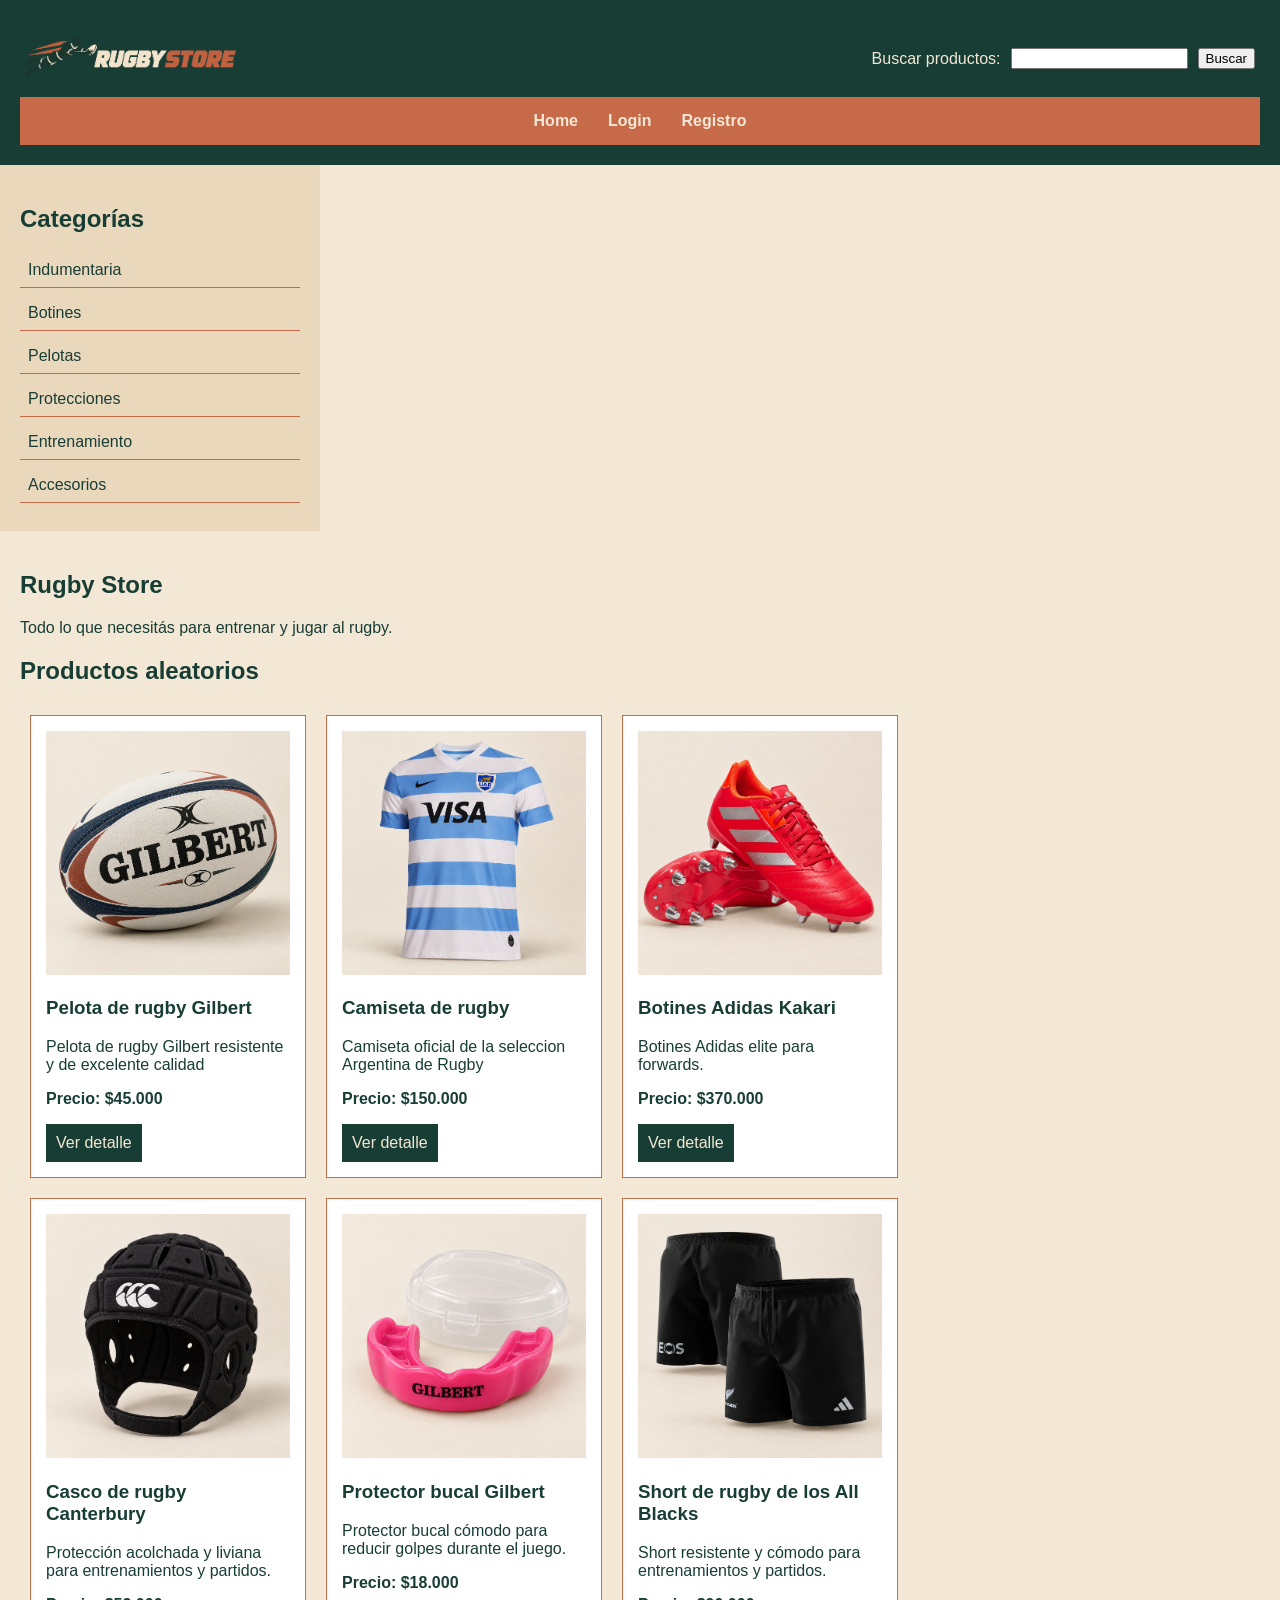
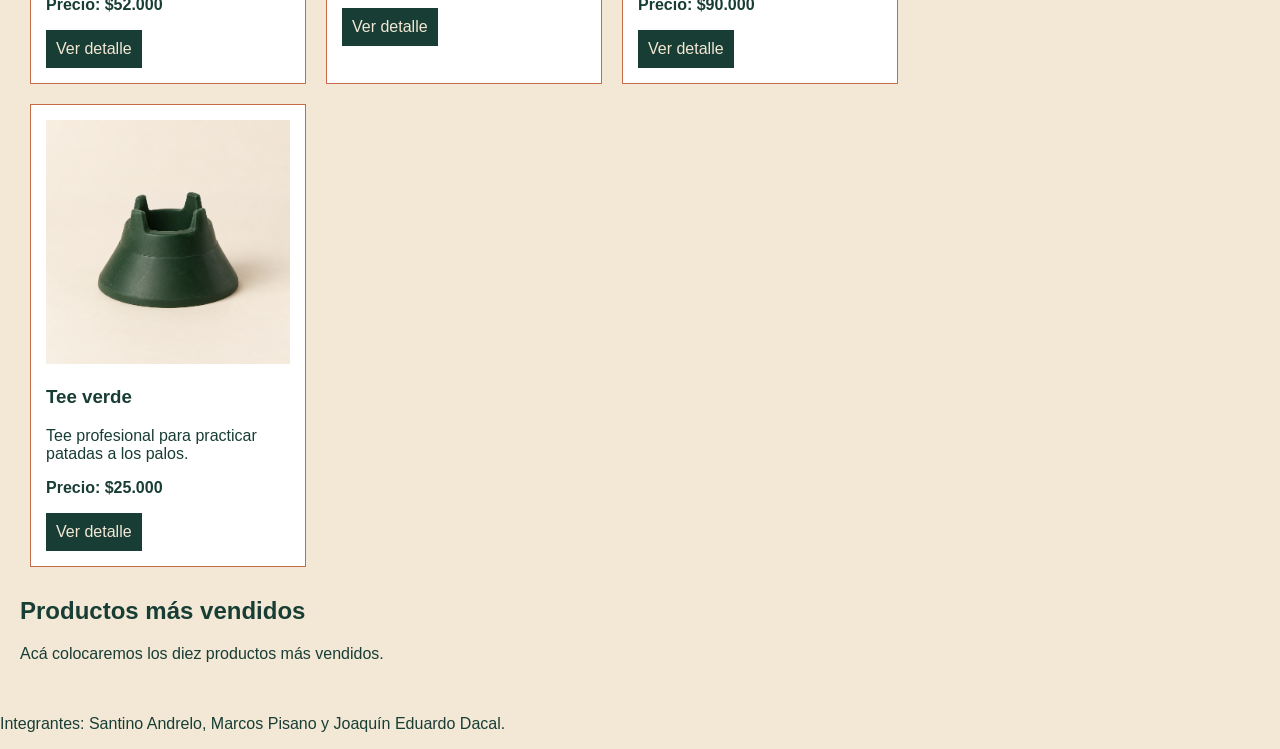
==== index.html @ 3a54126e "Termine el login y el register y lo ordene" ====
<!DOCTYPE html>
<html lang="en">
<head>
    <meta charset="UTF-8">
    <meta name="viewport" content="width=\, initial-scale=1.0">
    <title>Rugby Store | Inicio</title>
    <link rel="stylesheet" href="./css/styles.css">
</head>
<body>
    <header class="header">
        <div class="headertop">
            <a href="./index.html">
                <img class="logo" src="./img/logorugbystore.png" alt="Logo de Rugby Store">
            </a>

            <form class="buscador" action="./search-results.html" method="GET">
                <label for="busqueda">Buscar productos:</label>
                <input id="busqueda" type="text" name="busqueda" value="">
                <button type="submit">Buscar</button>
            </form>
        </div>

        <nav class="menuprincipal">
            <ul>
                <li><a href="./index.html">Home</a></li>
                <li><a href="./login.html">Login</a></li>
                <li><a href="./register.html">Registro</a></li>
            </ul>
        </nav>
    </header>

    <div class="distribucion-principal">
<nav class="menucategorias">
    <h2>Categorías</h2>

    <ul>
        <li><a href="./category.html">Indumentaria</a></li>
        <li><a href="./category.html">Botines</a></li>
        <li><a href="./category.html">Pelotas</a></li>
        <li><a href="./category.html">Protecciones</a></li>
        <li><a href="./category.html">Entrenamiento</a></li>
        <li><a href="./category.html">Accesorios</a></li>
    </ul>
</nav>
    </div>
      <section class="contenido-principal">

            <h1>Rugby Store</h1>

            <p>
                Todo lo que necesitás para entrenar y jugar al rugby.
            </p>

      <section class="seccion-productos">
           <h2>Productos aleatorios</h2>

    <div class="lista-productos">
        <article class="producto">
            <img src="./img/pelota-rugby.png" alt="Pelota de rugby">
            <h3>Pelota de rugby Gilbert</h3>
            <p>Pelota de rugby Gilbert resistente y de excelente calidad</p>
            <p><strong>Precio: $45.000</strong></p>
            <a href="./product.html">Ver detalle</a>
        </article>
          <article class="producto">
            <img src="./img/camiseta-rugbyy.png" alt="Camiseta de rugby">
            <h3>Camiseta de rugby</h3>
            <p>Camiseta oficial de la seleccion Argentina de Rugby </p>
            <p><strong>Precio: $150.000</strong></p>
            <a href="./product.html">Ver detalle</a>
        </article>
       
     <article class="producto">
    <img src="./img/botines-rugby.jpeg" alt="Botines de rugby">
    <h3>Botines Adidas Kakari</h3>
    <p>Botines Adidas elite para forwards.</p>
    <p><strong>Precio: $370.000</strong></p>
    <a href="./product.html">Ver detalle</a>
</article>
<article class="producto">
    <img src="./img/casco-rugby.jpeg" alt="Casco de rugby">
    <h3>Casco de rugby Canterbury</h3>
    <p>Protección acolchada y liviana para entrenamientos y partidos.</p>
    <p><strong>Precio: $52.000</strong></p>
    <a href="./product.html">Ver detalle</a>
</article>
<article class="producto">
    <img src="./img/protectorbucal.png" alt="Protector bucal de rugby">
    <h3>Protector bucal Gilbert</h3>
    <p>Protector bucal cómodo para reducir golpes durante el juego.</p>
    <p><strong>Precio: $18.000</strong></p>
    <a href="./product.html">Ver detalle</a>
</article>

<article class="producto">
    <img src="./img/short-rugby.png" alt="Short de rugby">
    <h3>Short de rugby de los All Blacks</h3>
    <p>Short resistente y cómodo para entrenamientos y partidos.</p>
    <p><strong>Precio: $90.000</strong></p>
    <a href="./product.html">Ver detalle</a>
</article>

<article class="producto">
    <img src="./img/tee-rugby.png" alt="Tee para rugby">
    <h3>Tee verde</h3>
    <p>Tee profesional para practicar patadas a los palos.</p>
    <p><strong>Precio: $25.000</strong></p>
    <a href="./product.html">Ver detalle</a>
</article>
</div>
</section>

<section class="seccion-productos">
    <h2>Productos más vendidos</h2>

    <p>
        Acá colocaremos los diez productos más vendidos.
    </p>
</section>

</section>
</div>

<footer class="footer">
    <p>
        Integrantes: Santino Andrelo, Marcos Pisano y Joaquín Eduardo Dacal.
    </p>
</footer>

</body>
</html>
---- css/styles.css ----
.logo {
    width: 220px;
    max-width: 100%;
}
* {
    box-sizing: border-box;
}

body {
    margin: 0;
    font-family: Arial;
    background-color: #f2e8d5;
    color: #183d35;
}

.header {
    background-color: #183d35;
    color: #f2e8d5;
    padding: 20px;
}

.logo {
    width: 220px;
    max-width: 100%;
}

.headertop {
    display: flex;
    flex-wrap: wrap;
    justify-content: space-between;

    align-items: center;
}
.buscador {
    display: flex;
    flex-wrap: wrap;
    align-items: center;
}

.buscador label,
.buscador input,
.buscador button {
    margin: 5px;
}
.menuprincipal {
    background-color: #c66a4a;
}

.menuprincipal ul {
    display: flex;
    flex-wrap: wrap;
    justify-content: center;
    list-style-type: none;
    margin: 0;
    padding: 10px;
}

.menuprincipal li {
    margin: 5px 15px;
}

.menuprincipal a {
    color: #f2e8d5;
    text-decoration: none;
    font-weight: bold;
}
.distribucion-principal {
    display: flex;
    align-items: flex-start;
}

.menucategorias {
    width: 25%;
    padding: 20px;
    background-color: #ead8bd;
}

.contenido-principal {
    width: 75%;
    padding: 20px;
}
.menucategorias ul {
    list-style-type: none;
    margin: 0;
    padding: 0;
}

.menucategorias li {
    margin: 8px 0;
}

.menucategorias a {
    display: block;
    padding: 8px;
    color: #183d35;
    text-decoration: none;
    border-bottom: 1px solid #c66a4a;
}

.lista-productos {
    display: flex;
    flex-wrap: wrap;
}

.producto {
    width: 30%;
    margin: 10px;
    padding: 15px;
    border: 1px solid #c66a4a;
    background-color: white;
}

.producto img {
    width: 100%;
}

.producto a {
    display: inline-block;
    padding: 10px;
    background-color: #183d35;
    color: #f2e8d5;
    text-decoration: none;
}

.formulario-pagina {
    display: flex;
    justify-content: center;
    align-items: center;
    height: 70vh;
}

.formulario-pagina form {
    display: flex;
    flex-direction: column;
}

.register-form {
    display: flex;
    flex-direction: column;
}
.campo {
    display: flex;
    align-items: center;
    margin-bottom: 15px;
}
.campo label {
    margin-left: 10px;
    margin-right: 10px;
    width: 90px;
}
.login-form button {
    margin-bottom: 15px;
}
.login-form a {
    text-align: center;
}
.register-form .campo label {
    width: 130px;
}
.terminos {
    margin-bottom: 15px;
}
.register-form button {
    margin-bottom: 15px;
}
.register-form a {
    text-align: center;
}
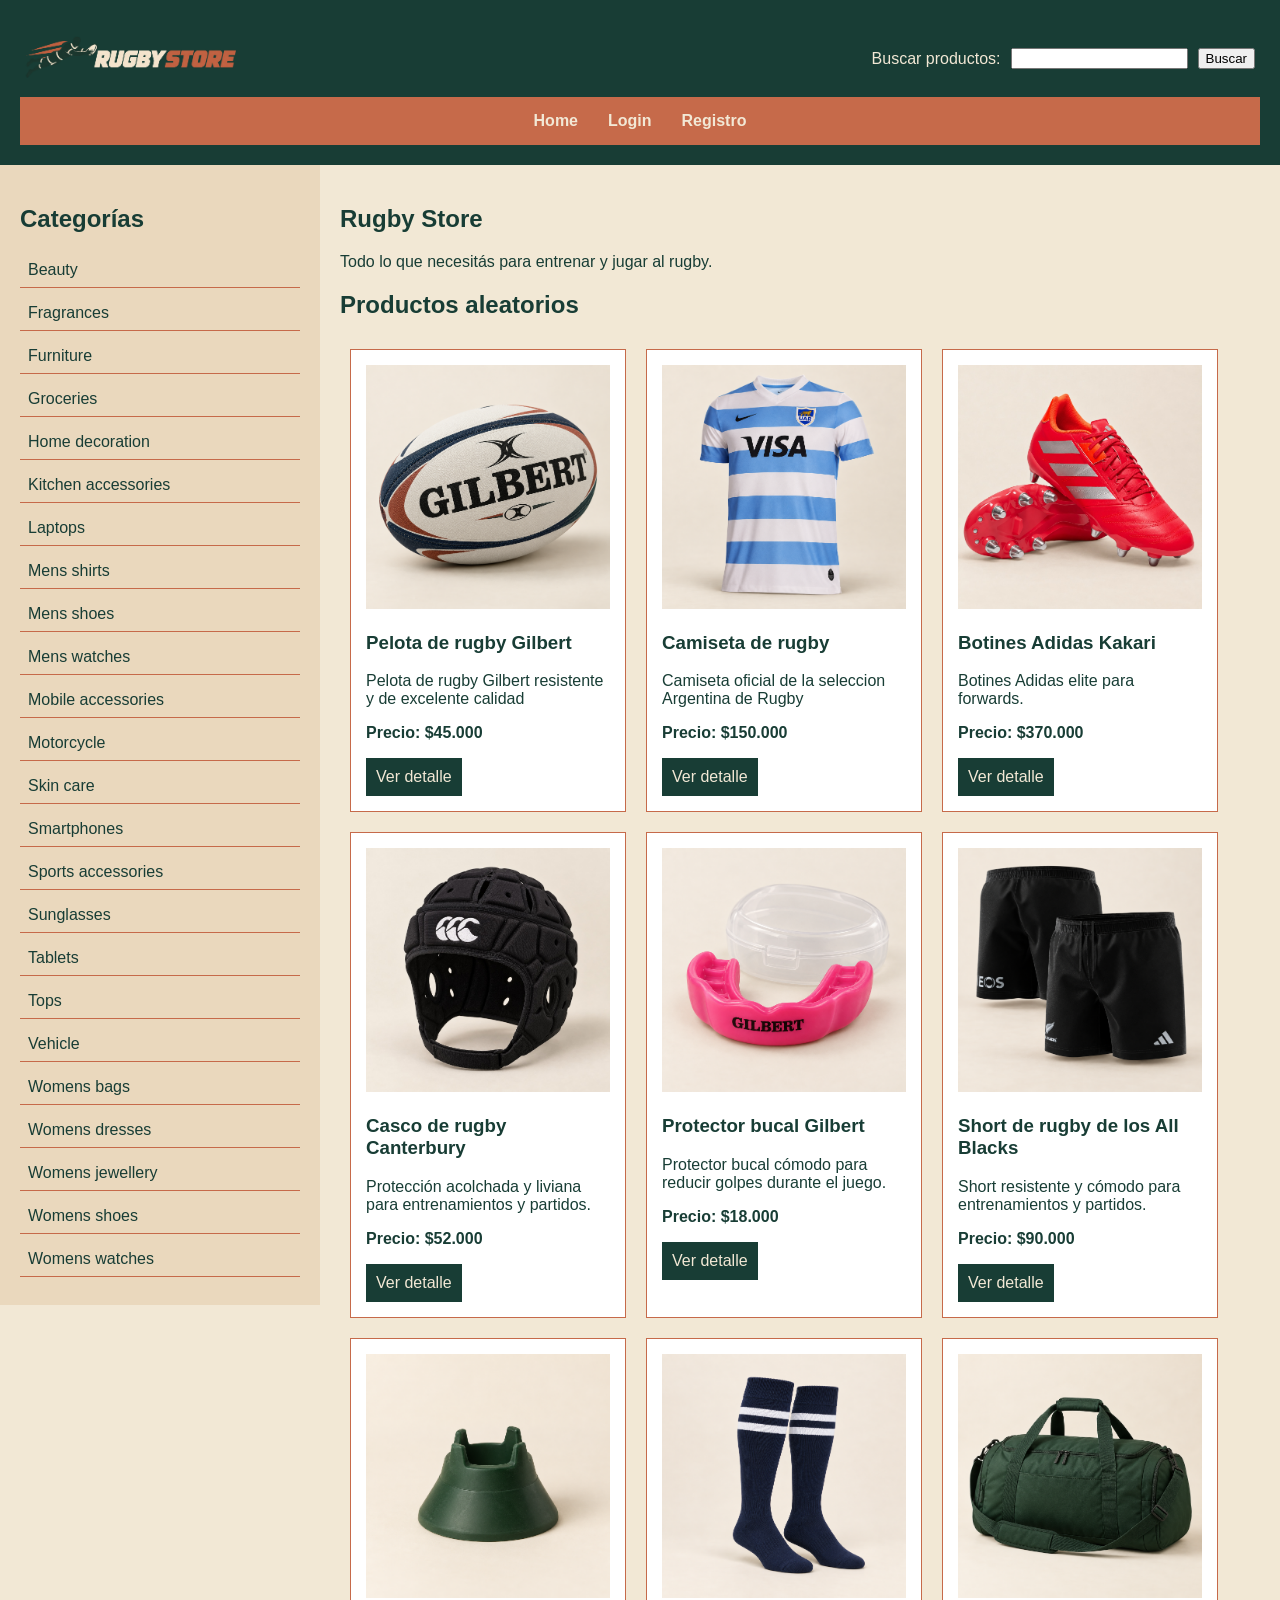
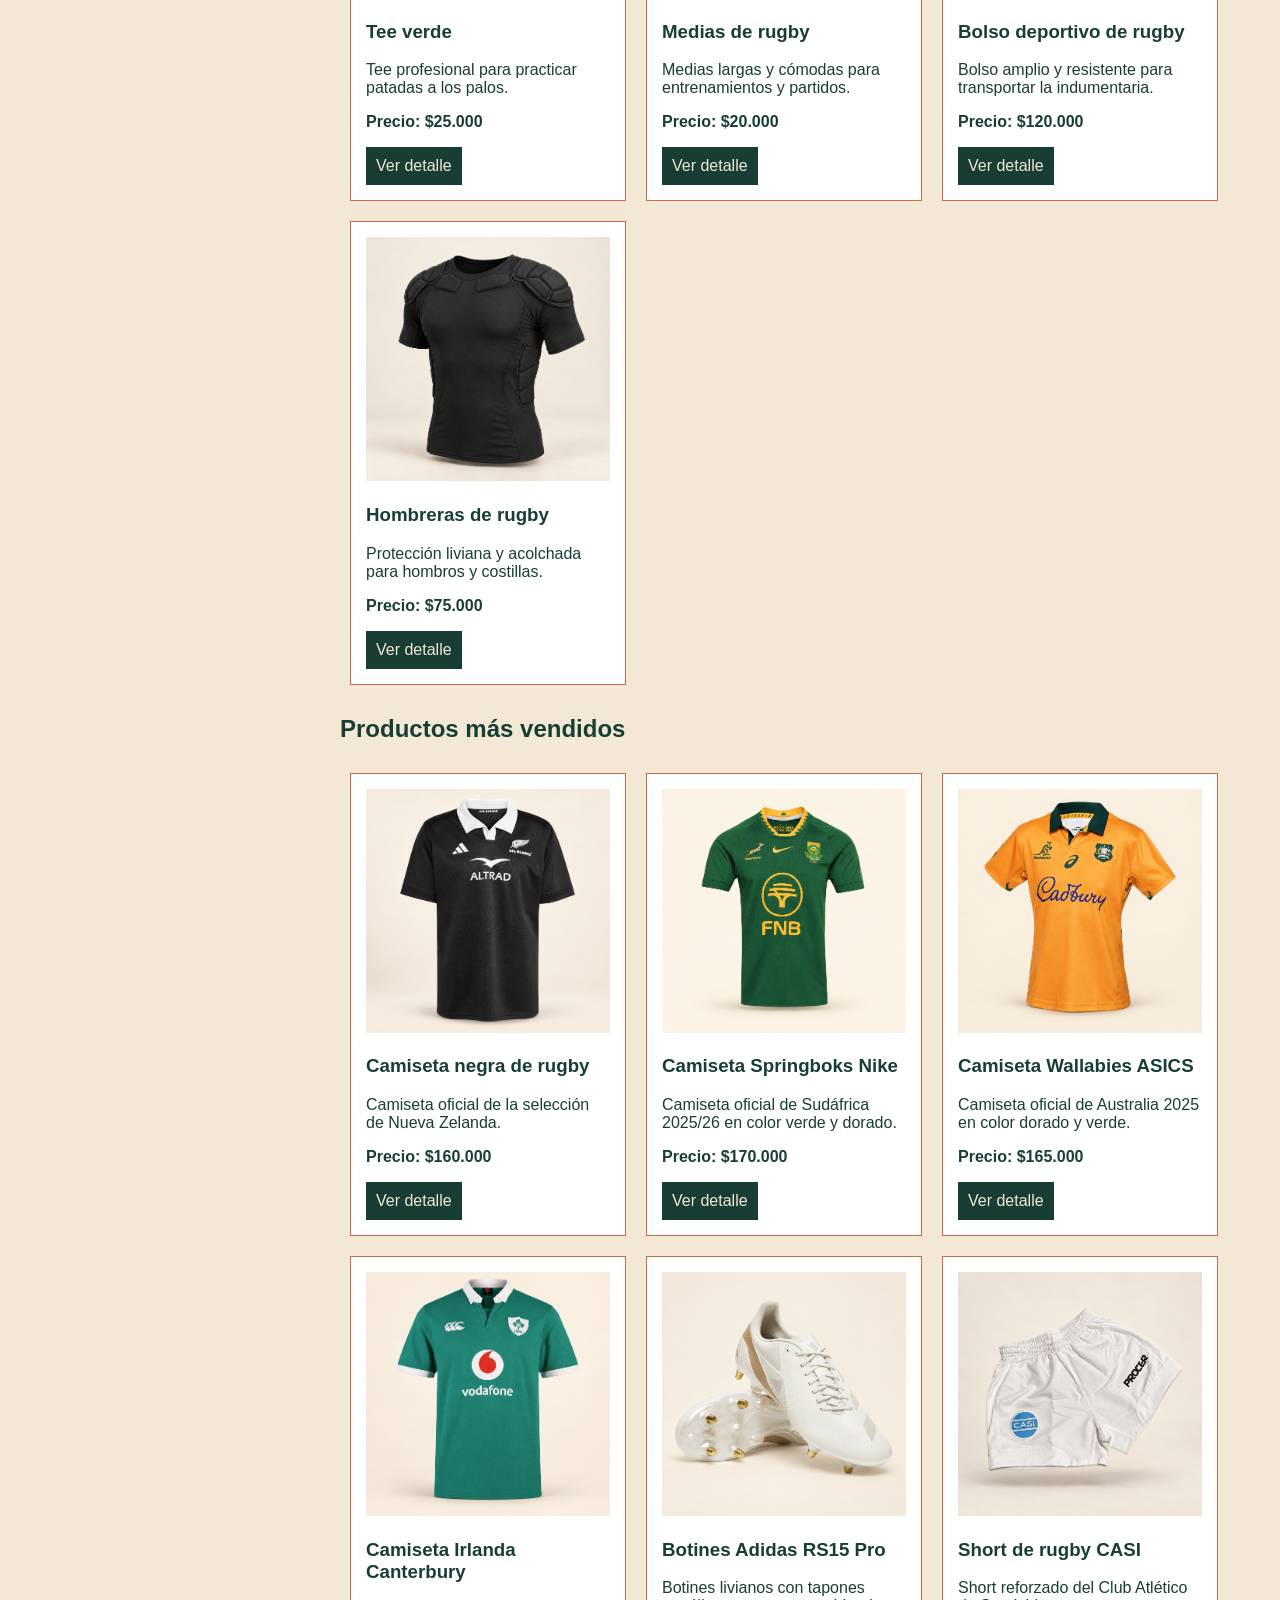
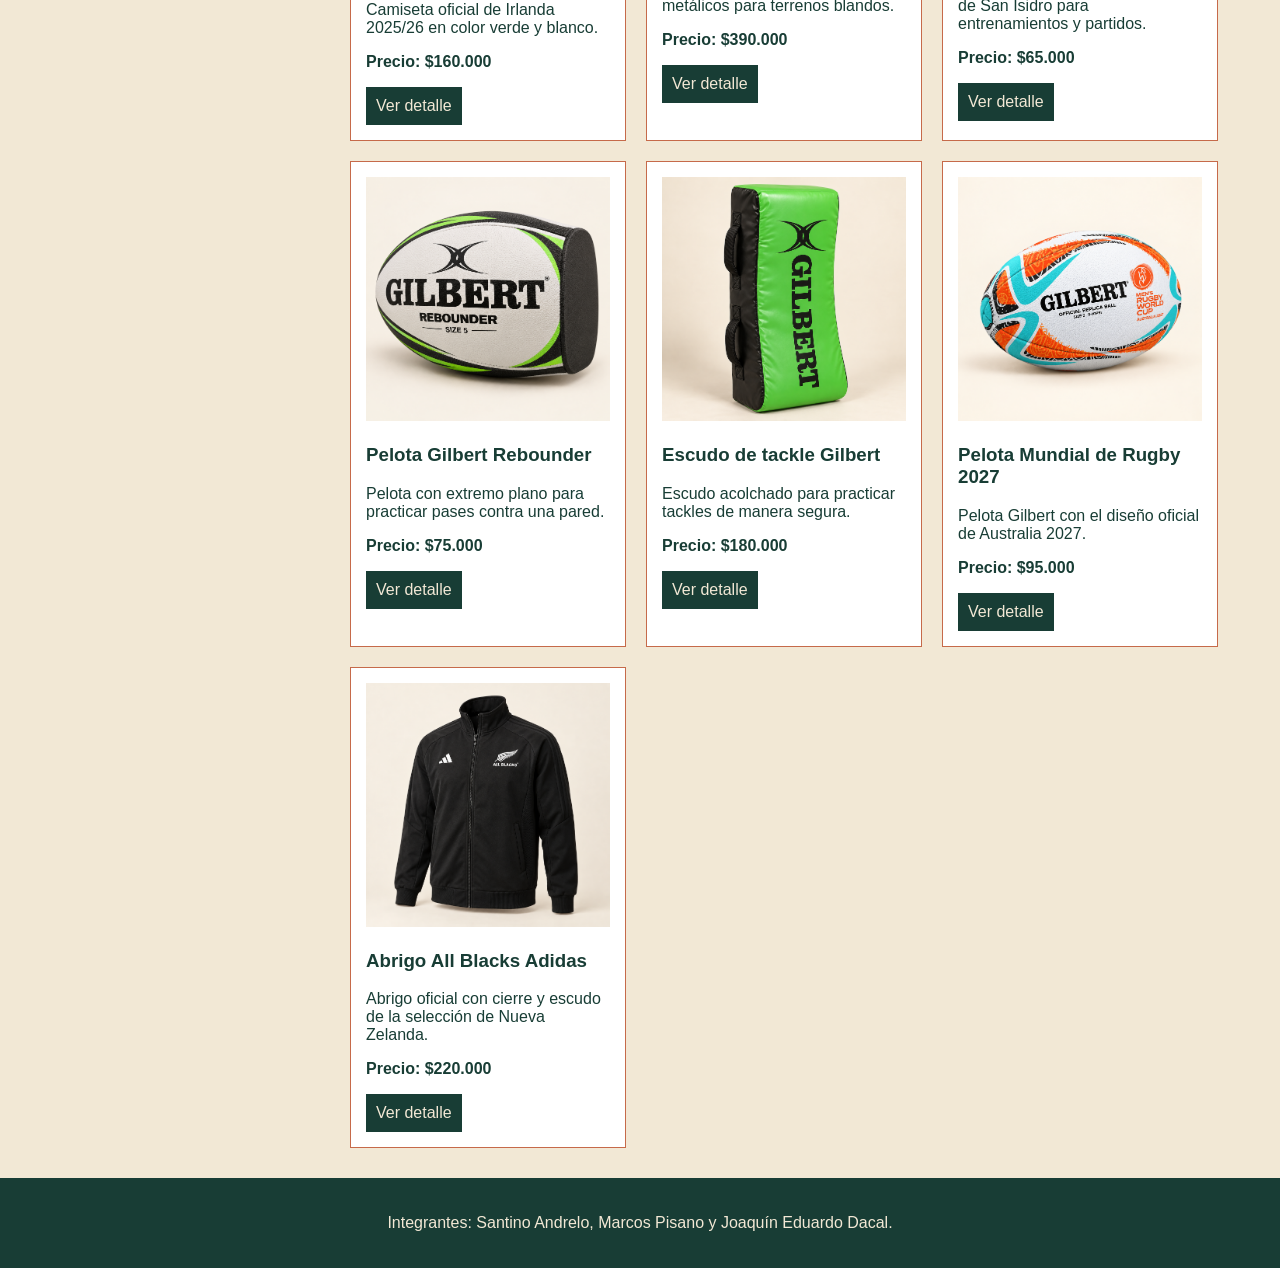
==== commit 54b67906: "termine el index" ====
--- a/index.html
+++ b/index.html
@@ -1,8 +1,8 @@
 <!DOCTYPE html>
-<html lang="en">
+<html>
 <head>
     <meta charset="UTF-8">
-    <meta name="viewport" content="width=\, initial-scale=1.0">
+    <meta name="viewport" content="width=device-width, initial-scale=1">
     <title>Rugby Store | Inicio</title>
     <link rel="stylesheet" href="./css/styles.css">
 </head>
@@ -34,15 +34,33 @@
     <h2>Categorías</h2>
 
     <ul>
-        <li><a href="./category.html">Indumentaria</a></li>
-        <li><a href="./category.html">Botines</a></li>
-        <li><a href="./category.html">Pelotas</a></li>
-        <li><a href="./category.html">Protecciones</a></li>
-        <li><a href="./category.html">Entrenamiento</a></li>
-        <li><a href="./category.html">Accesorios</a></li>
+        <li><a href="./category.html">Beauty</a></li>
+        <li><a href="./category.html">Fragrances</a></li>
+        <li><a href="./category.html">Furniture</a></li>
+        <li><a href="./category.html">Groceries</a></li>
+        <li><a href="./category.html">Home decoration</a></li>
+        <li><a href="./category.html">Kitchen accessories</a></li>
+        <li><a href="./category.html">Laptops</a></li>
+        <li><a href="./category.html">Mens shirts</a></li>
+        <li><a href="./category.html">Mens shoes</a></li>
+        <li><a href="./category.html">Mens watches</a></li>
+        <li><a href="./category.html">Mobile accessories</a></li>
+        <li><a href="./category.html">Motorcycle</a></li>
+        <li><a href="./category.html">Skin care</a></li>
+        <li><a href="./category.html">Smartphones</a></li>
+        <li><a href="./category.html">Sports accessories</a></li>
+        <li><a href="./category.html">Sunglasses</a></li>
+        <li><a href="./category.html">Tablets</a></li>
+        <li><a href="./category.html">Tops</a></li>
+        <li><a href="./category.html">Vehicle</a></li>
+        <li><a href="./category.html">Womens bags</a></li>
+        <li><a href="./category.html">Womens dresses</a></li>
+        <li><a href="./category.html">Womens jewellery</a></li>
+        <li><a href="./category.html">Womens shoes</a></li>
+        <li><a href="./category.html">Womens watches</a></li>
     </ul>
 </nav>
-    </div>
+
       <section class="contenido-principal">
 
             <h1>Rugby Store</h1>
@@ -107,15 +125,117 @@
     <p><strong>Precio: $25.000</strong></p>
     <a href="./product.html">Ver detalle</a>
 </article>
+
+<article class="producto">
+    <img src="./img/medias-rugby.png" alt="Medias de rugby">
+    <h3>Medias de rugby</h3>
+    <p>Medias largas y cómodas para entrenamientos y partidos.</p>
+    <p><strong>Precio: $20.000</strong></p>
+    <a href="./product.html">Ver detalle</a>
+</article>
+
+<article class="producto">
+    <img src="./img/bolso-rugby.png" alt="Bolso deportivo de rugby">
+    <h3>Bolso deportivo de rugby</h3>
+    <p>Bolso amplio y resistente para transportar la indumentaria.</p>
+    <p><strong>Precio: $120.000</strong></p>
+    <a href="./product.html">Ver detalle</a>
+</article>
+
+<article class="producto">
+    <img src="./img/hombreras-rugby.png" alt="Hombreras de rugby">
+    <h3>Hombreras de rugby</h3>
+    <p>Protección liviana y acolchada para hombros y costillas.</p>
+    <p><strong>Precio: $75.000</strong></p>
+    <a href="./product.html">Ver detalle</a>
+</article>
 </div>
 </section>
 
 <section class="seccion-productos">
     <h2>Productos más vendidos</h2>
 
-    <p>
-        Acá colocaremos los diez productos más vendidos.
-    </p>
+    <div class="lista-productos">
+        <article class="producto">
+            <img src="./img/camisetanz.png" alt="Camiseta negra de rugby">
+            <h3>Camiseta negra de rugby</h3>
+            <p>Camiseta oficial de la selección de Nueva Zelanda.</p>
+            <p><strong>Precio: $160.000</strong></p>
+            <a href="./product.html">Ver detalle</a>
+        </article>
+
+        <article class="producto">
+            <img src="./img/camisetasudafrica.png" alt="Camiseta de rugby de los Springboks">
+            <h3>Camiseta Springboks Nike</h3>
+            <p>Camiseta oficial de Sudáfrica 2025/26 en color verde y dorado.</p>
+            <p><strong>Precio: $170.000</strong></p>
+            <a href="./product.html">Ver detalle</a>
+        </article>
+
+        <article class="producto">
+            <img src="./img/camisetaau.png" alt="Camiseta de rugby de los Wallabies">
+            <h3>Camiseta Wallabies ASICS</h3>
+            <p>Camiseta oficial de Australia 2025 en color dorado y verde.</p>
+            <p><strong>Precio: $165.000</strong></p>
+            <a href="./product.html">Ver detalle</a>
+        </article>
+
+        <article class="producto">
+            <img src="./img/camisetairlanda.png" alt="Camiseta de rugby de Irlanda">
+            <h3>Camiseta Irlanda Canterbury</h3>
+            <p>Camiseta oficial de Irlanda 2025/26 en color verde y blanco.</p>
+            <p><strong>Precio: $160.000</strong></p>
+            <a href="./product.html">Ver detalle</a>
+        </article>
+
+        <article class="producto">
+            <img src="./img/botinesRS15.png" alt="Botines de rugby Adidas RS15 Pro">
+            <h3>Botines Adidas RS15 Pro</h3>
+            <p>Botines livianos con tapones metálicos para terrenos blandos.</p>
+            <p><strong>Precio: $390.000</strong></p>
+            <a href="./product.html">Ver detalle</a>
+        </article>
+
+        <article class="producto">
+            <img src="./img/shortcasi.png" alt="Short de rugby del CASI">
+            <h3>Short de rugby CASI</h3>
+            <p>Short reforzado del Club Atlético de San Isidro para entrenamientos y partidos.</p>
+            <p><strong>Precio: $65.000</strong></p>
+            <a href="./product.html">Ver detalle</a>
+        </article>
+
+        <article class="producto">
+            <img src="./img/pelotarebound.png" alt="Pelota de entrenamiento Gilbert Rebounder">
+            <h3>Pelota Gilbert Rebounder</h3>
+            <p>Pelota con extremo plano para practicar pases contra una pared.</p>
+            <p><strong>Precio: $75.000</strong></p>
+            <a href="./product.html">Ver detalle</a>
+        </article>
+
+        <article class="producto">
+            <img src="./img/escudo.png" alt="Escudo de tackle Gilbert">
+            <h3>Escudo de tackle Gilbert</h3>
+            <p>Escudo acolchado para practicar tackles de manera segura.</p>
+            <p><strong>Precio: $180.000</strong></p>
+            <a href="./product.html">Ver detalle</a>
+        </article>
+
+        <article class="producto">
+            <img src="./img/pelotamundial.png" alt="Pelota del Mundial de Rugby 2027">
+            <h3>Pelota Mundial de Rugby 2027</h3>
+            <p>Pelota Gilbert con el diseño oficial de Australia 2027.</p>
+            <p><strong>Precio: $95.000</strong></p>
+            <a href="./product.html">Ver detalle</a>
+        </article>
+
+        <article class="producto">
+            <img src="./img/camperaallblacks.png" alt="Abrigo Adidas de los All Blacks">
+            <h3>Abrigo All Blacks Adidas</h3>
+            <p>Abrigo oficial con cierre y escudo de la selección de Nueva Zelanda.</p>
+            <p><strong>Precio: $220.000</strong></p>
+            <a href="./product.html">Ver detalle</a>
+        </article>
+    </div>
 </section>
 
 </section>
@@ -128,4 +248,4 @@
 </footer>
 
 </body>
-</html>+</html>
--- a/css/styles.css
+++ b/css/styles.css
@@ -165,4 +165,64 @@
 }
 .register-form a {
     text-align: center;
-}+}
+
+.footer {
+    background-color: #183d35;
+    color: #f2e8d5;
+    text-align: center;
+    padding: 20px;
+}
+
+@media (max-width: 768px) {
+
+    .headertop {
+        flex-direction: column;
+    }
+
+    .buscador {
+        justify-content: center;
+    }
+
+    .distribucion-principal {
+        flex-direction: column;
+    }
+
+    .menucategorias {
+        width: 100%;
+    }
+
+    .menucategorias ul {
+        display: flex;
+        flex-wrap: wrap;
+    }
+
+    .menucategorias li {
+        width: 50%;
+        margin: 0;
+    }
+
+    .contenido-principal {
+        width: 100%;
+    }
+
+    .producto {
+        width: 45%;
+    }
+}
+
+@media (max-width: 420px) {
+
+    .menuprincipal ul {
+        flex-direction: column;
+        align-items: center;
+    }
+
+    .buscador {
+        flex-direction: column;
+    }
+
+    .producto {
+        width: 100%;
+    }
+}
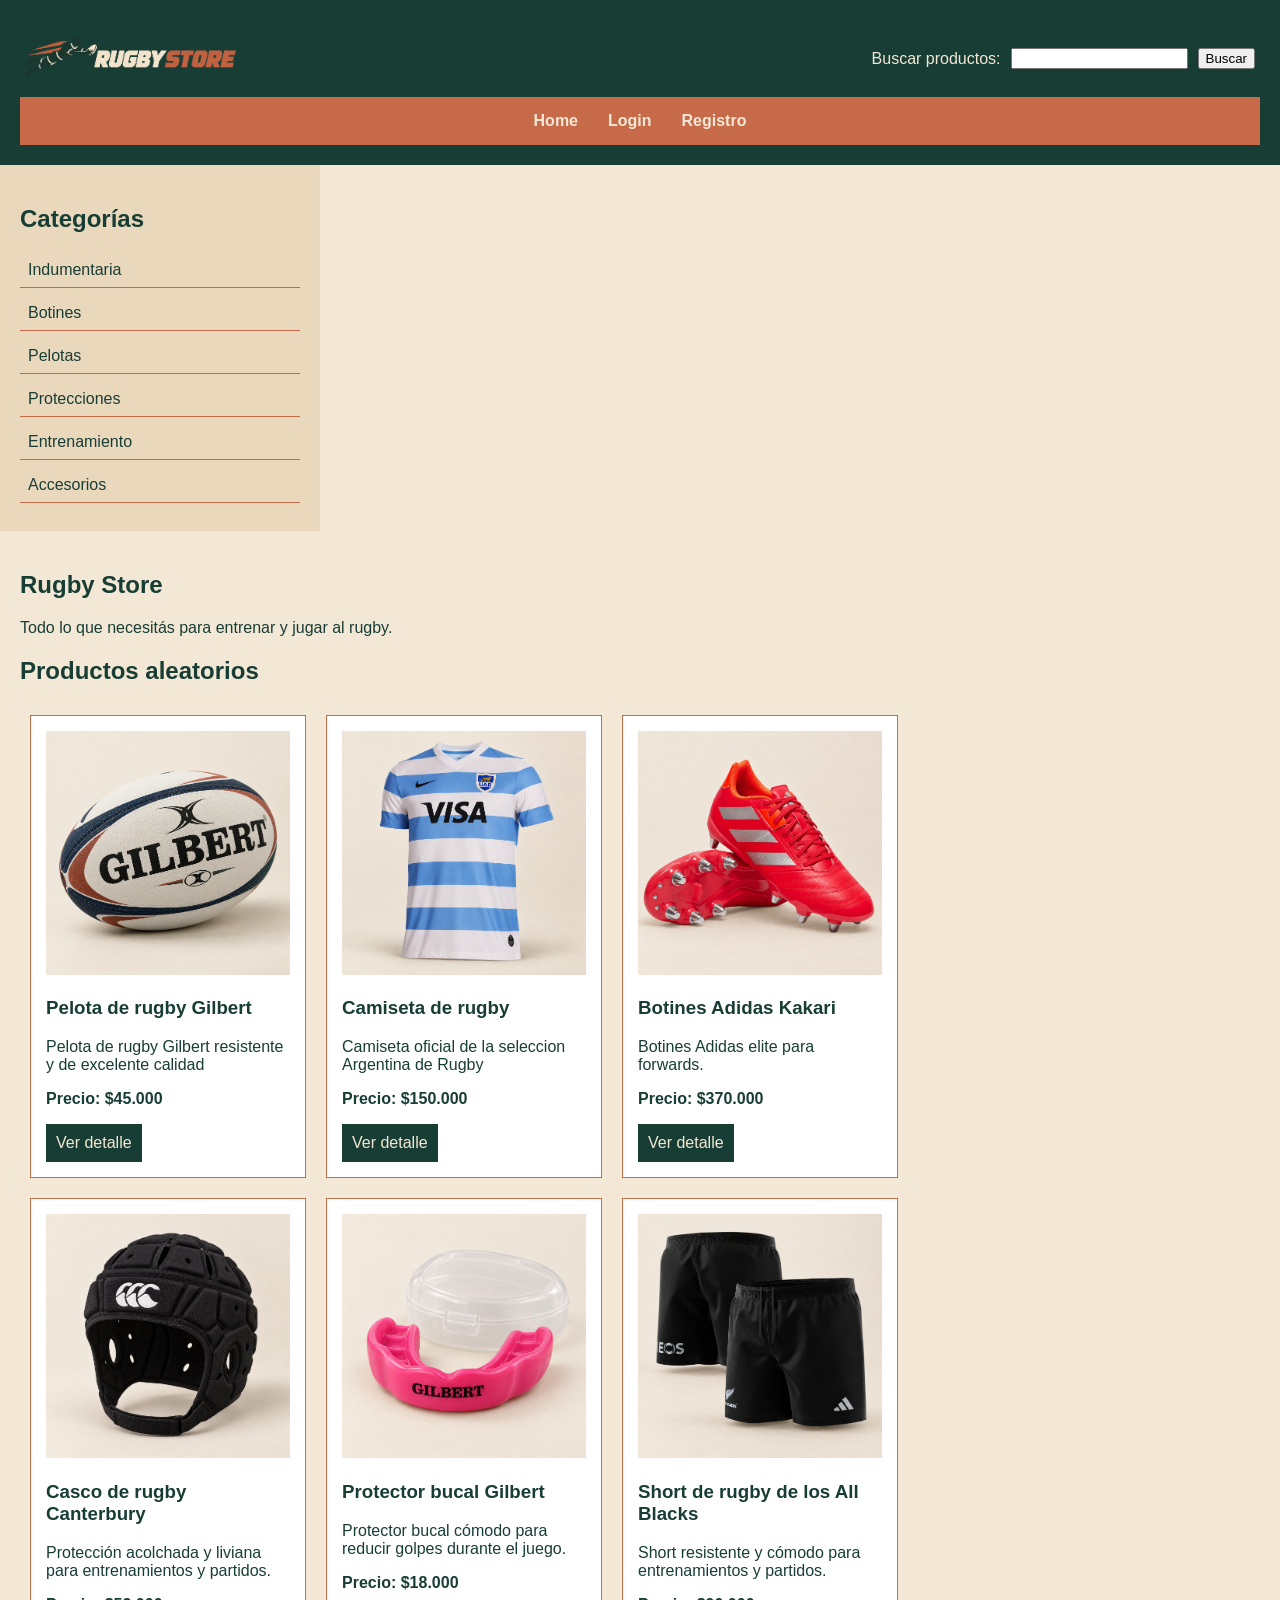
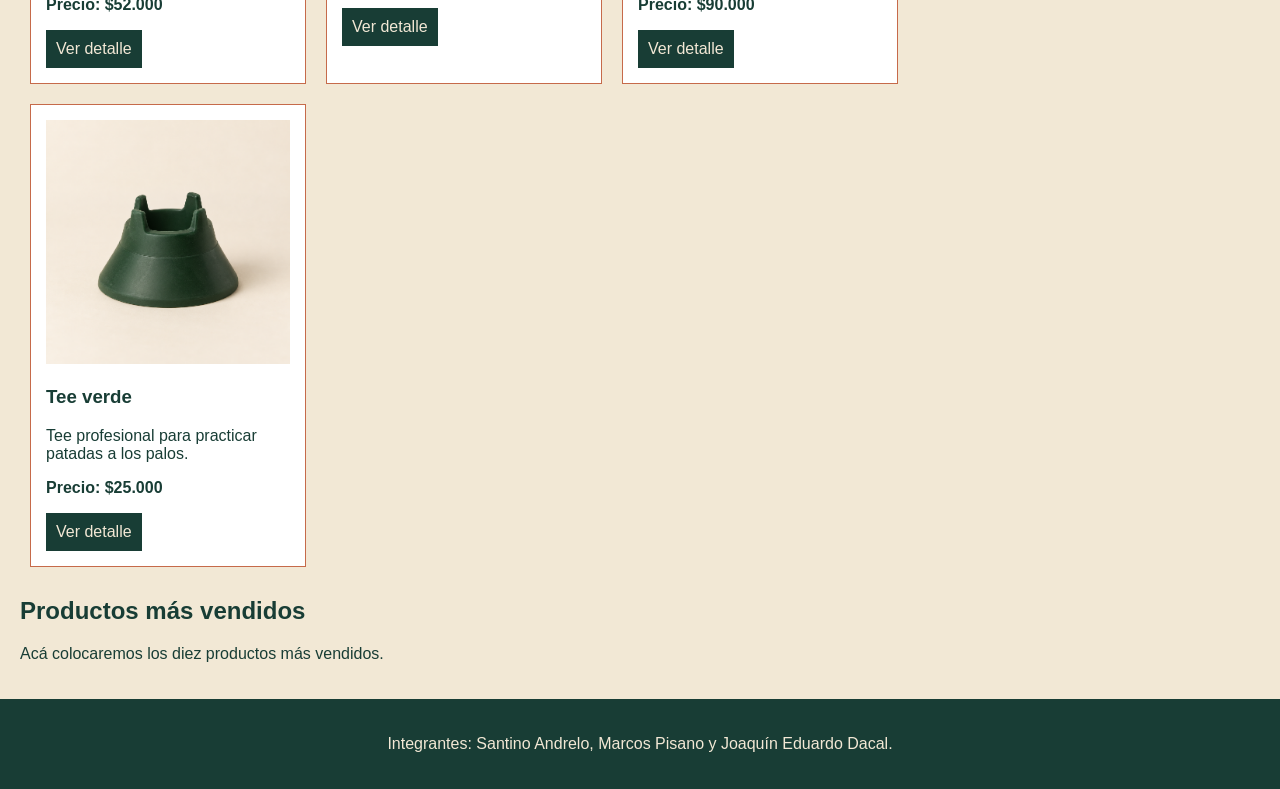
==== commit 64f2001d: "conflicto resuelto" ====
--- a/index.html
+++ b/index.html
@@ -1,8 +1,8 @@
 <!DOCTYPE html>
-<html>
+<html lang="es">
 <head>
     <meta charset="UTF-8">
-    <meta name="viewport" content="width=device-width, initial-scale=1">
+    <meta name="viewport" content="width=device-width, initial-scale=1.0">
     <title>Rugby Store | Inicio</title>
     <link rel="stylesheet" href="./css/styles.css">
 </head>
@@ -34,33 +34,15 @@
     <h2>Categorías</h2>
 
     <ul>
-        <li><a href="./category.html">Beauty</a></li>
-        <li><a href="./category.html">Fragrances</a></li>
-        <li><a href="./category.html">Furniture</a></li>
-        <li><a href="./category.html">Groceries</a></li>
-        <li><a href="./category.html">Home decoration</a></li>
-        <li><a href="./category.html">Kitchen accessories</a></li>
-        <li><a href="./category.html">Laptops</a></li>
-        <li><a href="./category.html">Mens shirts</a></li>
-        <li><a href="./category.html">Mens shoes</a></li>
-        <li><a href="./category.html">Mens watches</a></li>
-        <li><a href="./category.html">Mobile accessories</a></li>
-        <li><a href="./category.html">Motorcycle</a></li>
-        <li><a href="./category.html">Skin care</a></li>
-        <li><a href="./category.html">Smartphones</a></li>
-        <li><a href="./category.html">Sports accessories</a></li>
-        <li><a href="./category.html">Sunglasses</a></li>
-        <li><a href="./category.html">Tablets</a></li>
-        <li><a href="./category.html">Tops</a></li>
-        <li><a href="./category.html">Vehicle</a></li>
-        <li><a href="./category.html">Womens bags</a></li>
-        <li><a href="./category.html">Womens dresses</a></li>
-        <li><a href="./category.html">Womens jewellery</a></li>
-        <li><a href="./category.html">Womens shoes</a></li>
-        <li><a href="./category.html">Womens watches</a></li>
+        <li><a href="./category.html">Indumentaria</a></li>
+        <li><a href="./category.html">Botines</a></li>
+        <li><a href="./category.html">Pelotas</a></li>
+        <li><a href="./category.html">Protecciones</a></li>
+        <li><a href="./category.html">Entrenamiento</a></li>
+        <li><a href="./category.html">Accesorios</a></li>
     </ul>
 </nav>
-
+    </div>
       <section class="contenido-principal">
 
             <h1>Rugby Store</h1>
@@ -85,7 +67,7 @@
             <h3>Camiseta de rugby</h3>
             <p>Camiseta oficial de la seleccion Argentina de Rugby </p>
             <p><strong>Precio: $150.000</strong></p>
-            <a href="./product.html">Ver detalle</a>
+            <a href="./product.html#camiseta">Ver detalle</a>
         </article>
        
      <article class="producto">
@@ -93,21 +75,22 @@
     <h3>Botines Adidas Kakari</h3>
     <p>Botines Adidas elite para forwards.</p>
     <p><strong>Precio: $370.000</strong></p>
-    <a href="./product.html">Ver detalle</a>
+    <a href="./product.html#botines">Ver detalle</a>
 </article>
 <article class="producto">
     <img src="./img/casco-rugby.jpeg" alt="Casco de rugby">
     <h3>Casco de rugby Canterbury</h3>
     <p>Protección acolchada y liviana para entrenamientos y partidos.</p>
     <p><strong>Precio: $52.000</strong></p>
-    <a href="./product.html">Ver detalle</a>
+    <a href="./product.html#casco">Ver detalle</a>
 </article>
+
 <article class="producto">
     <img src="./img/protectorbucal.png" alt="Protector bucal de rugby">
     <h3>Protector bucal Gilbert</h3>
     <p>Protector bucal cómodo para reducir golpes durante el juego.</p>
     <p><strong>Precio: $18.000</strong></p>
-    <a href="./product.html">Ver detalle</a>
+    <a href="./product.html#protector">Ver detalle</a>
 </article>
 
 <article class="producto">
@@ -115,7 +98,7 @@
     <h3>Short de rugby de los All Blacks</h3>
     <p>Short resistente y cómodo para entrenamientos y partidos.</p>
     <p><strong>Precio: $90.000</strong></p>
-    <a href="./product.html">Ver detalle</a>
+    <a href="./product.html#short">Ver detalle</a>
 </article>
 
 <article class="producto">
@@ -123,31 +106,7 @@
     <h3>Tee verde</h3>
     <p>Tee profesional para practicar patadas a los palos.</p>
     <p><strong>Precio: $25.000</strong></p>
-    <a href="./product.html">Ver detalle</a>
-</article>
-
-<article class="producto">
-    <img src="./img/medias-rugby.png" alt="Medias de rugby">
-    <h3>Medias de rugby</h3>
-    <p>Medias largas y cómodas para entrenamientos y partidos.</p>
-    <p><strong>Precio: $20.000</strong></p>
-    <a href="./product.html">Ver detalle</a>
-</article>
-
-<article class="producto">
-    <img src="./img/bolso-rugby.png" alt="Bolso deportivo de rugby">
-    <h3>Bolso deportivo de rugby</h3>
-    <p>Bolso amplio y resistente para transportar la indumentaria.</p>
-    <p><strong>Precio: $120.000</strong></p>
-    <a href="./product.html">Ver detalle</a>
-</article>
-
-<article class="producto">
-    <img src="./img/hombreras-rugby.png" alt="Hombreras de rugby">
-    <h3>Hombreras de rugby</h3>
-    <p>Protección liviana y acolchada para hombros y costillas.</p>
-    <p><strong>Precio: $75.000</strong></p>
-    <a href="./product.html">Ver detalle</a>
+    <a href="./product.html#tee">Ver detalle</a>
 </article>
 </div>
 </section>
@@ -155,87 +114,9 @@
 <section class="seccion-productos">
     <h2>Productos más vendidos</h2>
 
-    <div class="lista-productos">
-        <article class="producto">
-            <img src="./img/camisetanz.png" alt="Camiseta negra de rugby">
-            <h3>Camiseta negra de rugby</h3>
-            <p>Camiseta oficial de la selección de Nueva Zelanda.</p>
-            <p><strong>Precio: $160.000</strong></p>
-            <a href="./product.html">Ver detalle</a>
-        </article>
-
-        <article class="producto">
-            <img src="./img/camisetasudafrica.png" alt="Camiseta de rugby de los Springboks">
-            <h3>Camiseta Springboks Nike</h3>
-            <p>Camiseta oficial de Sudáfrica 2025/26 en color verde y dorado.</p>
-            <p><strong>Precio: $170.000</strong></p>
-            <a href="./product.html">Ver detalle</a>
-        </article>
-
-        <article class="producto">
-            <img src="./img/camisetaau.png" alt="Camiseta de rugby de los Wallabies">
-            <h3>Camiseta Wallabies ASICS</h3>
-            <p>Camiseta oficial de Australia 2025 en color dorado y verde.</p>
-            <p><strong>Precio: $165.000</strong></p>
-            <a href="./product.html">Ver detalle</a>
-        </article>
-
-        <article class="producto">
-            <img src="./img/camisetairlanda.png" alt="Camiseta de rugby de Irlanda">
-            <h3>Camiseta Irlanda Canterbury</h3>
-            <p>Camiseta oficial de Irlanda 2025/26 en color verde y blanco.</p>
-            <p><strong>Precio: $160.000</strong></p>
-            <a href="./product.html">Ver detalle</a>
-        </article>
-
-        <article class="producto">
-            <img src="./img/botinesRS15.png" alt="Botines de rugby Adidas RS15 Pro">
-            <h3>Botines Adidas RS15 Pro</h3>
-            <p>Botines livianos con tapones metálicos para terrenos blandos.</p>
-            <p><strong>Precio: $390.000</strong></p>
-            <a href="./product.html">Ver detalle</a>
-        </article>
-
-        <article class="producto">
-            <img src="./img/shortcasi.png" alt="Short de rugby del CASI">
-            <h3>Short de rugby CASI</h3>
-            <p>Short reforzado del Club Atlético de San Isidro para entrenamientos y partidos.</p>
-            <p><strong>Precio: $65.000</strong></p>
-            <a href="./product.html">Ver detalle</a>
-        </article>
-
-        <article class="producto">
-            <img src="./img/pelotarebound.png" alt="Pelota de entrenamiento Gilbert Rebounder">
-            <h3>Pelota Gilbert Rebounder</h3>
-            <p>Pelota con extremo plano para practicar pases contra una pared.</p>
-            <p><strong>Precio: $75.000</strong></p>
-            <a href="./product.html">Ver detalle</a>
-        </article>
-
-        <article class="producto">
-            <img src="./img/escudo.png" alt="Escudo de tackle Gilbert">
-            <h3>Escudo de tackle Gilbert</h3>
-            <p>Escudo acolchado para practicar tackles de manera segura.</p>
-            <p><strong>Precio: $180.000</strong></p>
-            <a href="./product.html">Ver detalle</a>
-        </article>
-
-        <article class="producto">
-            <img src="./img/pelotamundial.png" alt="Pelota del Mundial de Rugby 2027">
-            <h3>Pelota Mundial de Rugby 2027</h3>
-            <p>Pelota Gilbert con el diseño oficial de Australia 2027.</p>
-            <p><strong>Precio: $95.000</strong></p>
-            <a href="./product.html">Ver detalle</a>
-        </article>
-
-        <article class="producto">
-            <img src="./img/camperaallblacks.png" alt="Abrigo Adidas de los All Blacks">
-            <h3>Abrigo All Blacks Adidas</h3>
-            <p>Abrigo oficial con cierre y escudo de la selección de Nueva Zelanda.</p>
-            <p><strong>Precio: $220.000</strong></p>
-            <a href="./product.html">Ver detalle</a>
-        </article>
-    </div>
+    <p>
+        Acá colocaremos los diez productos más vendidos.
+    </p>
 </section>
 
 </section>
--- a/css/styles.css
+++ b/css/styles.css
@@ -122,6 +122,79 @@
     text-decoration: none;
 }
 
+.detalle-producto {
+    display: flex;
+    gap: 40px;
+    max-width: 950px;
+    padding: 25px;
+    background-color: white;
+    border: 1px solid #c66a4a;
+}
+
+.imagen-producto,
+.informacion-producto {
+    flex: 1;
+}
+
+.imagen-producto img {
+    width: 100%;
+    max-height: 480px;
+    object-fit: contain;
+}
+
+.categoria-producto {
+    color: #c66a4a;
+    font-weight: bold;
+}
+
+.precio-producto {
+    font-size: 1.5rem;
+    font-weight: bold;
+}
+
+.compra-form {
+    display: flex;
+    flex-direction: column;
+    gap: 8px;
+    max-width: 220px;
+}
+
+.compra-form input,
+.compra-form button {
+    padding: 10px;
+}
+
+.compra-form button {
+    background-color: #183d35;
+    color: #f2e8d5;
+    border: 0;
+    cursor: pointer;
+}
+
+.footer {
+    padding: 20px;
+    text-align: center;
+    background-color: #183d35;
+    color: #f2e8d5;
+}
+
+@media (max-width: 700px) {
+    .distribucion-principal,
+    .detalle-producto {
+        flex-direction: column;
+    }
+
+    .menucategorias,
+    .contenido-principal {
+        width: 100%;
+    }
+
+    .producto {
+        width: 100%;
+        margin: 10px 0;
+    }
+}
+
 .formulario-pagina {
     display: flex;
     justify-content: center;
@@ -138,91 +211,3 @@
     display: flex;
     flex-direction: column;
 }
-.campo {
-    display: flex;
-    align-items: center;
-    margin-bottom: 15px;
-}
-.campo label {
-    margin-left: 10px;
-    margin-right: 10px;
-    width: 90px;
-}
-.login-form button {
-    margin-bottom: 15px;
-}
-.login-form a {
-    text-align: center;
-}
-.register-form .campo label {
-    width: 130px;
-}
-.terminos {
-    margin-bottom: 15px;
-}
-.register-form button {
-    margin-bottom: 15px;
-}
-.register-form a {
-    text-align: center;
-}
-
-.footer {
-    background-color: #183d35;
-    color: #f2e8d5;
-    text-align: center;
-    padding: 20px;
-}
-
-@media (max-width: 768px) {
-
-    .headertop {
-        flex-direction: column;
-    }
-
-    .buscador {
-        justify-content: center;
-    }
-
-    .distribucion-principal {
-        flex-direction: column;
-    }
-
-    .menucategorias {
-        width: 100%;
-    }
-
-    .menucategorias ul {
-        display: flex;
-        flex-wrap: wrap;
-    }
-
-    .menucategorias li {
-        width: 50%;
-        margin: 0;
-    }
-
-    .contenido-principal {
-        width: 100%;
-    }
-
-    .producto {
-        width: 45%;
-    }
-}
-
-@media (max-width: 420px) {
-
-    .menuprincipal ul {
-        flex-direction: column;
-        align-items: center;
-    }
-
-    .buscador {
-        flex-direction: column;
-    }
-
-    .producto {
-        width: 100%;
-    }
-}
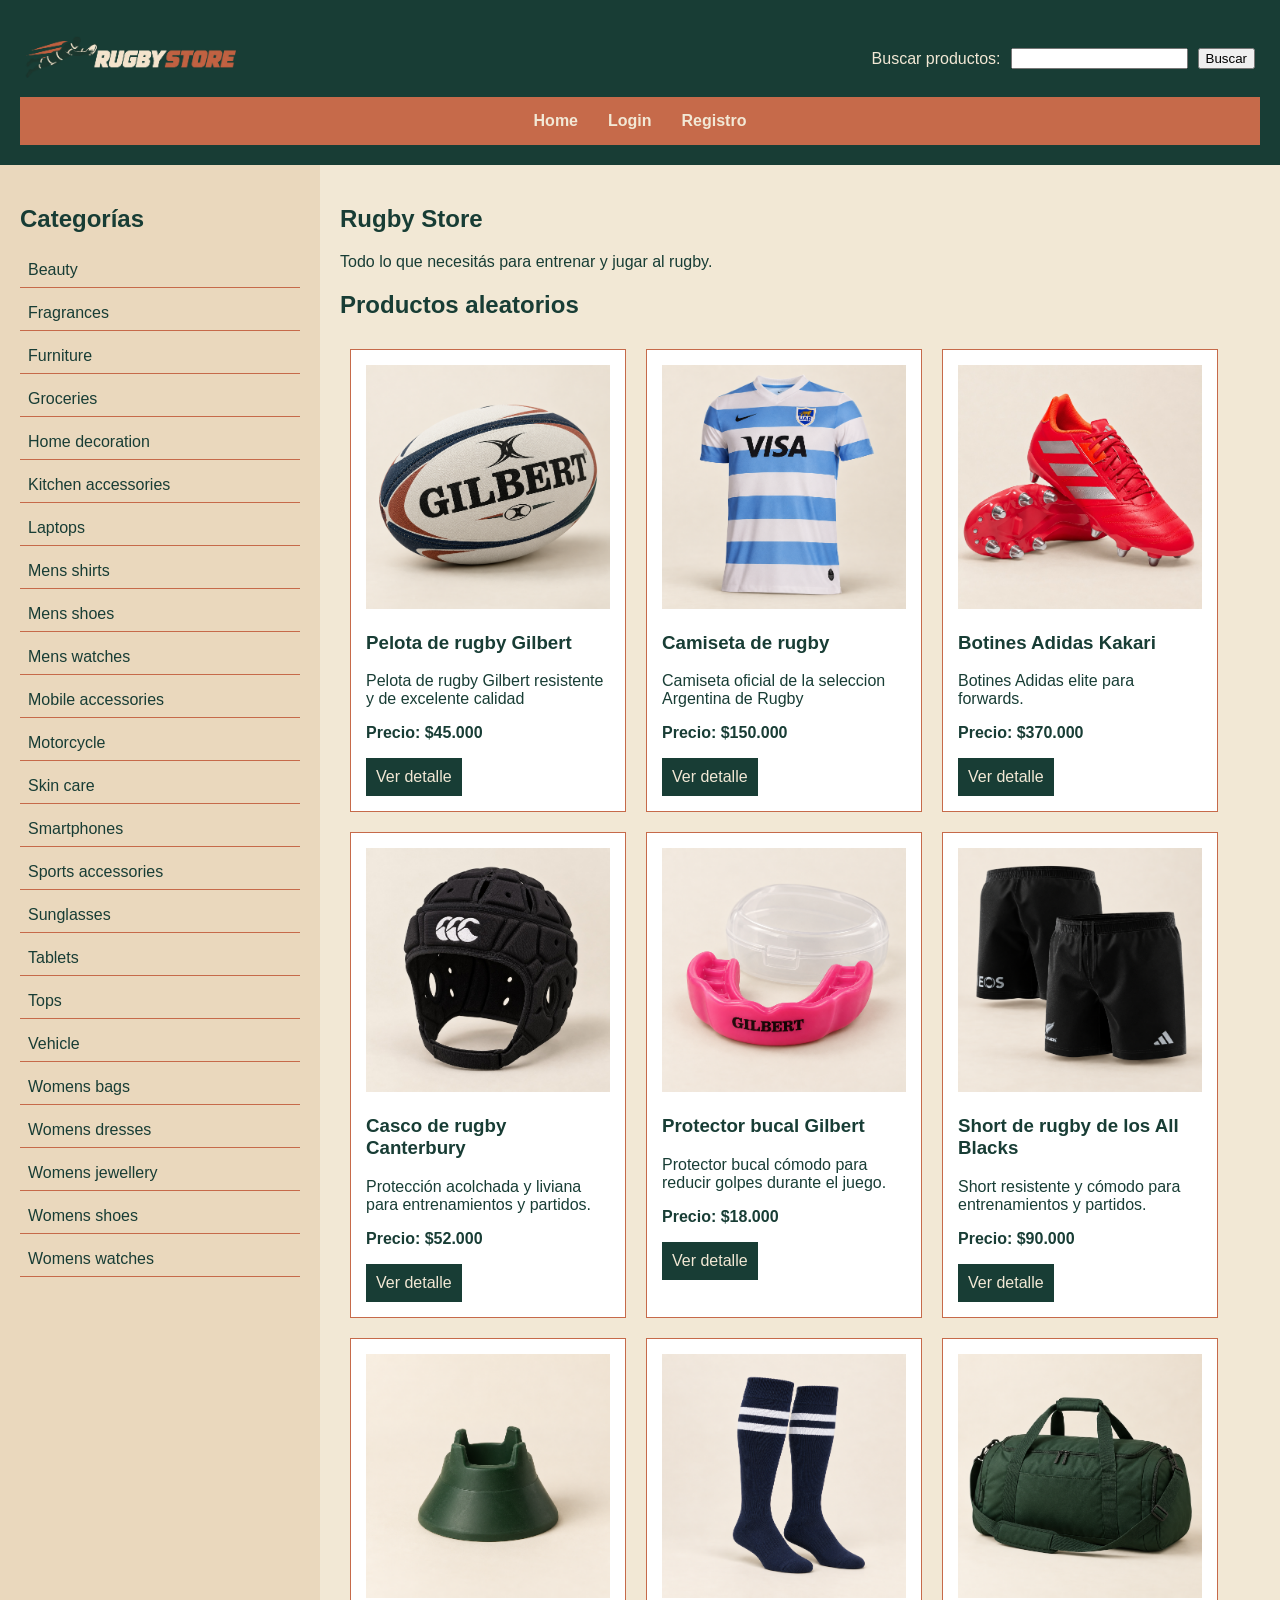
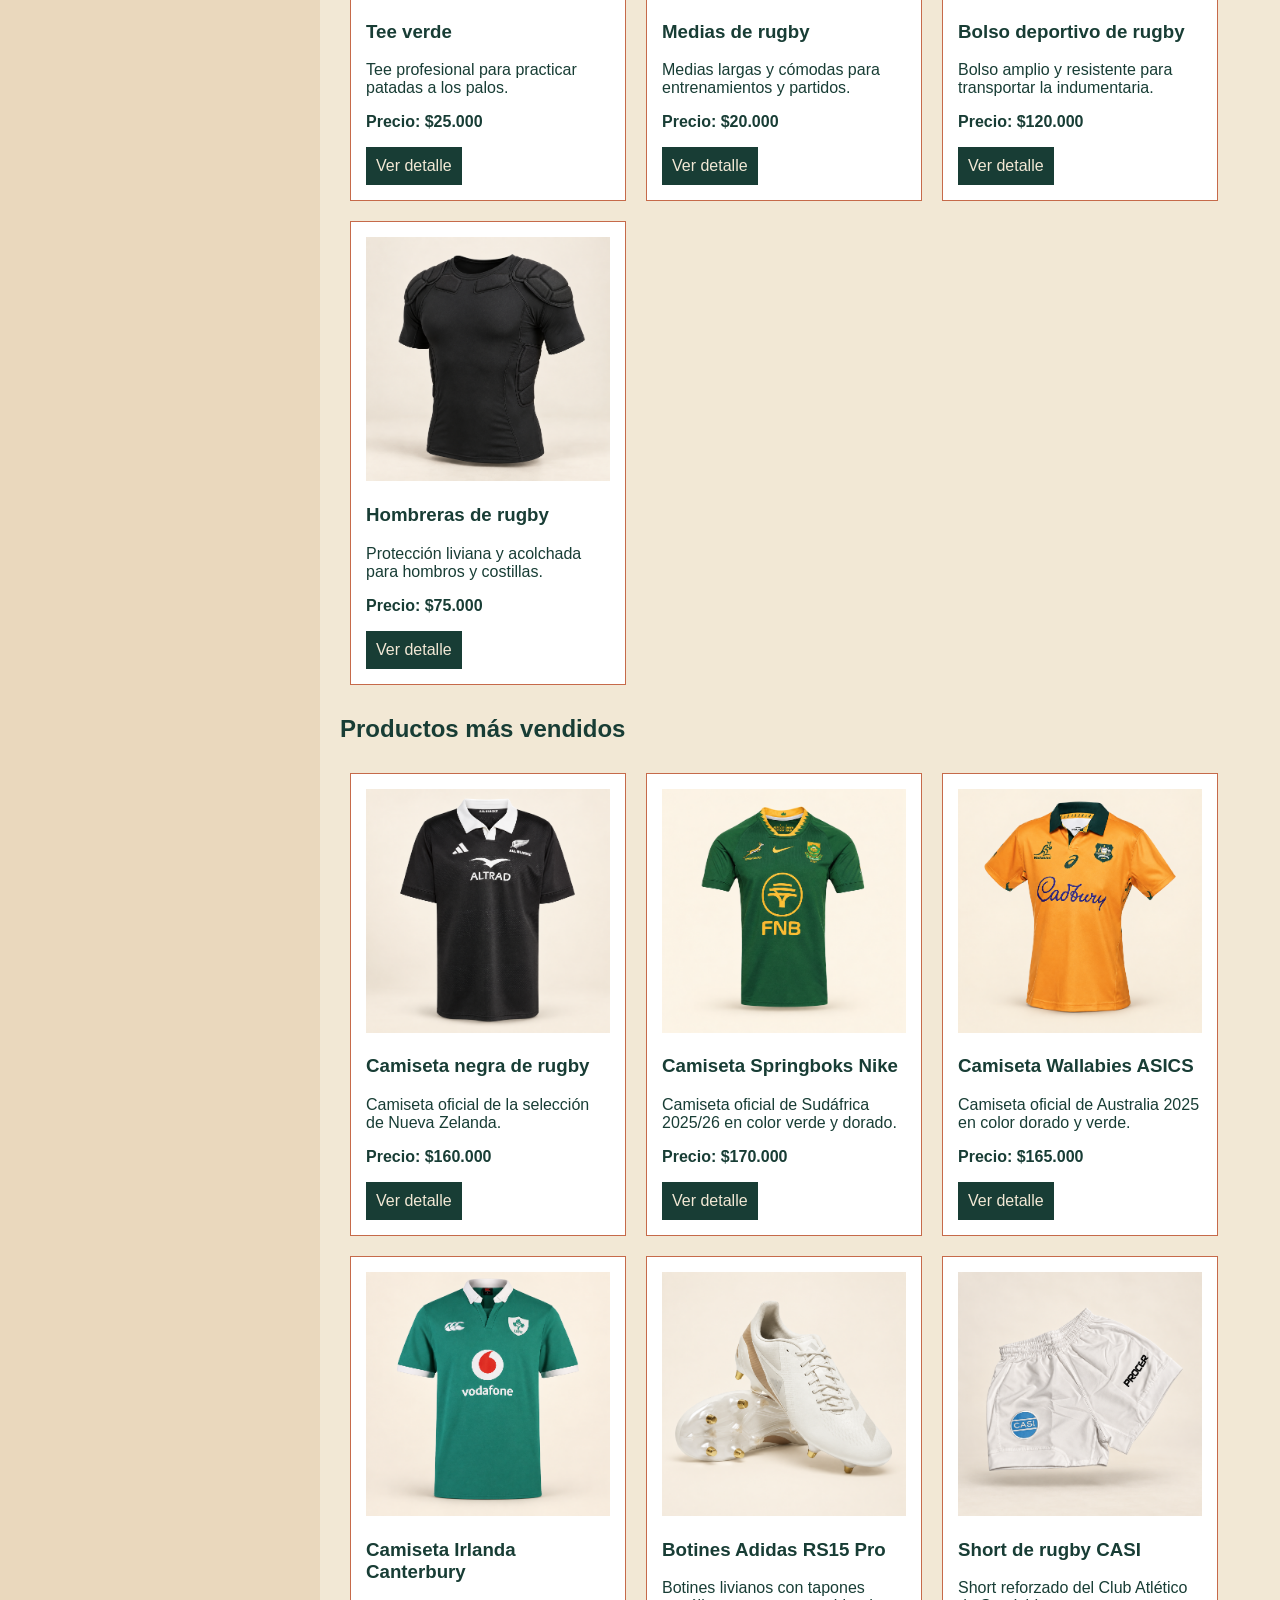
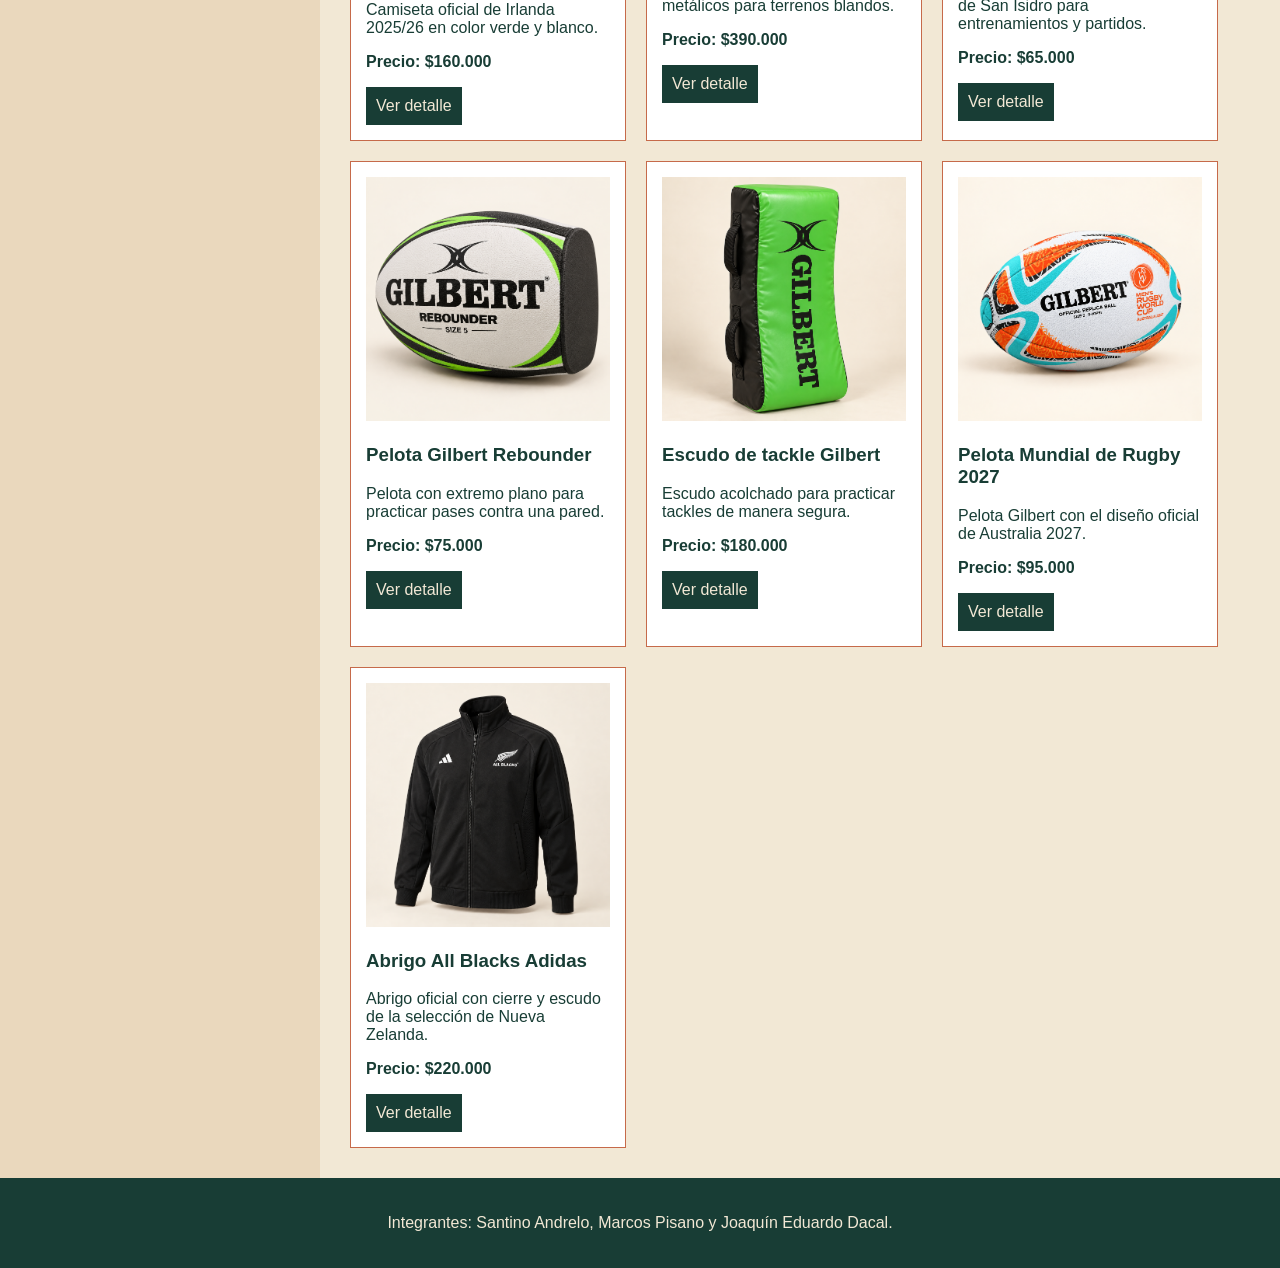
==== commit e21c9a21: "actualice" ====
--- a/index.html
+++ b/index.html
@@ -1,8 +1,8 @@
 <!DOCTYPE html>
-<html lang="es">
+<html>
 <head>
     <meta charset="UTF-8">
-    <meta name="viewport" content="width=device-width, initial-scale=1.0">
+    <meta name="viewport" content="width=device-width, initial-scale=1">
     <title>Rugby Store | Inicio</title>
     <link rel="stylesheet" href="./css/styles.css">
 </head>
@@ -34,15 +34,33 @@
     <h2>Categorías</h2>
 
     <ul>
-        <li><a href="./category.html">Indumentaria</a></li>
-        <li><a href="./category.html">Botines</a></li>
-        <li><a href="./category.html">Pelotas</a></li>
-        <li><a href="./category.html">Protecciones</a></li>
-        <li><a href="./category.html">Entrenamiento</a></li>
-        <li><a href="./category.html">Accesorios</a></li>
+        <li><a href="./category.html">Beauty</a></li>
+        <li><a href="./category.html">Fragrances</a></li>
+        <li><a href="./category.html">Furniture</a></li>
+        <li><a href="./category.html">Groceries</a></li>
+        <li><a href="./category.html">Home decoration</a></li>
+        <li><a href="./category.html">Kitchen accessories</a></li>
+        <li><a href="./category.html">Laptops</a></li>
+        <li><a href="./category.html">Mens shirts</a></li>
+        <li><a href="./category.html">Mens shoes</a></li>
+        <li><a href="./category.html">Mens watches</a></li>
+        <li><a href="./category.html">Mobile accessories</a></li>
+        <li><a href="./category.html">Motorcycle</a></li>
+        <li><a href="./category.html">Skin care</a></li>
+        <li><a href="./category.html">Smartphones</a></li>
+        <li><a href="./category.html">Sports accessories</a></li>
+        <li><a href="./category.html">Sunglasses</a></li>
+        <li><a href="./category.html">Tablets</a></li>
+        <li><a href="./category.html">Tops</a></li>
+        <li><a href="./category.html">Vehicle</a></li>
+        <li><a href="./category.html">Womens bags</a></li>
+        <li><a href="./category.html">Womens dresses</a></li>
+        <li><a href="./category.html">Womens jewellery</a></li>
+        <li><a href="./category.html">Womens shoes</a></li>
+        <li><a href="./category.html">Womens watches</a></li>
     </ul>
 </nav>
-    </div>
+
       <section class="contenido-principal">
 
             <h1>Rugby Store</h1>
@@ -67,7 +85,7 @@
             <h3>Camiseta de rugby</h3>
             <p>Camiseta oficial de la seleccion Argentina de Rugby </p>
             <p><strong>Precio: $150.000</strong></p>
-            <a href="./product.html#camiseta">Ver detalle</a>
+            <a href="./product.html">Ver detalle</a>
         </article>
        
      <article class="producto">
@@ -75,22 +93,21 @@
     <h3>Botines Adidas Kakari</h3>
     <p>Botines Adidas elite para forwards.</p>
     <p><strong>Precio: $370.000</strong></p>
-    <a href="./product.html#botines">Ver detalle</a>
+    <a href="./product.html">Ver detalle</a>
 </article>
 <article class="producto">
     <img src="./img/casco-rugby.jpeg" alt="Casco de rugby">
     <h3>Casco de rugby Canterbury</h3>
     <p>Protección acolchada y liviana para entrenamientos y partidos.</p>
     <p><strong>Precio: $52.000</strong></p>
-    <a href="./product.html#casco">Ver detalle</a>
-</article>
-
+    <a href="./product.html">Ver detalle</a>
+</article>
 <article class="producto">
     <img src="./img/protectorbucal.png" alt="Protector bucal de rugby">
     <h3>Protector bucal Gilbert</h3>
     <p>Protector bucal cómodo para reducir golpes durante el juego.</p>
     <p><strong>Precio: $18.000</strong></p>
-    <a href="./product.html#protector">Ver detalle</a>
+    <a href="./product.html">Ver detalle</a>
 </article>
 
 <article class="producto">
@@ -98,7 +115,7 @@
     <h3>Short de rugby de los All Blacks</h3>
     <p>Short resistente y cómodo para entrenamientos y partidos.</p>
     <p><strong>Precio: $90.000</strong></p>
-    <a href="./product.html#short">Ver detalle</a>
+    <a href="./product.html">Ver detalle</a>
 </article>
 
 <article class="producto">
@@ -106,7 +123,31 @@
     <h3>Tee verde</h3>
     <p>Tee profesional para practicar patadas a los palos.</p>
     <p><strong>Precio: $25.000</strong></p>
-    <a href="./product.html#tee">Ver detalle</a>
+    <a href="./product.html">Ver detalle</a>
+</article>
+
+<article class="producto">
+    <img src="./img/medias-rugby.png" alt="Medias de rugby">
+    <h3>Medias de rugby</h3>
+    <p>Medias largas y cómodas para entrenamientos y partidos.</p>
+    <p><strong>Precio: $20.000</strong></p>
+    <a href="./product.html">Ver detalle</a>
+</article>
+
+<article class="producto">
+    <img src="./img/bolso-rugby.png" alt="Bolso deportivo de rugby">
+    <h3>Bolso deportivo de rugby</h3>
+    <p>Bolso amplio y resistente para transportar la indumentaria.</p>
+    <p><strong>Precio: $120.000</strong></p>
+    <a href="./product.html">Ver detalle</a>
+</article>
+
+<article class="producto">
+    <img src="./img/hombreras-rugby.png" alt="Hombreras de rugby">
+    <h3>Hombreras de rugby</h3>
+    <p>Protección liviana y acolchada para hombros y costillas.</p>
+    <p><strong>Precio: $75.000</strong></p>
+    <a href="./product.html">Ver detalle</a>
 </article>
 </div>
 </section>
@@ -114,9 +155,87 @@
 <section class="seccion-productos">
     <h2>Productos más vendidos</h2>
 
-    <p>
-        Acá colocaremos los diez productos más vendidos.
-    </p>
+    <div class="lista-productos">
+        <article class="producto">
+            <img src="./img/camisetanz.png" alt="Camiseta negra de rugby">
+            <h3>Camiseta negra de rugby</h3>
+            <p>Camiseta oficial de la selección de Nueva Zelanda.</p>
+            <p><strong>Precio: $160.000</strong></p>
+            <a href="./product.html">Ver detalle</a>
+        </article>
+
+        <article class="producto">
+            <img src="./img/camisetasudafrica.png" alt="Camiseta de rugby de los Springboks">
+            <h3>Camiseta Springboks Nike</h3>
+            <p>Camiseta oficial de Sudáfrica 2025/26 en color verde y dorado.</p>
+            <p><strong>Precio: $170.000</strong></p>
+            <a href="./product.html">Ver detalle</a>
+        </article>
+
+        <article class="producto">
+            <img src="./img/camisetaau.png" alt="Camiseta de rugby de los Wallabies">
+            <h3>Camiseta Wallabies ASICS</h3>
+            <p>Camiseta oficial de Australia 2025 en color dorado y verde.</p>
+            <p><strong>Precio: $165.000</strong></p>
+            <a href="./product.html">Ver detalle</a>
+        </article>
+
+        <article class="producto">
+            <img src="./img/camisetairlanda.png" alt="Camiseta de rugby de Irlanda">
+            <h3>Camiseta Irlanda Canterbury</h3>
+            <p>Camiseta oficial de Irlanda 2025/26 en color verde y blanco.</p>
+            <p><strong>Precio: $160.000</strong></p>
+            <a href="./product.html">Ver detalle</a>
+        </article>
+
+        <article class="producto">
+            <img src="./img/botinesRS15.png" alt="Botines de rugby Adidas RS15 Pro">
+            <h3>Botines Adidas RS15 Pro</h3>
+            <p>Botines livianos con tapones metálicos para terrenos blandos.</p>
+            <p><strong>Precio: $390.000</strong></p>
+            <a href="./product.html">Ver detalle</a>
+        </article>
+
+        <article class="producto">
+            <img src="./img/shortcasi.png" alt="Short de rugby del CASI">
+            <h3>Short de rugby CASI</h3>
+            <p>Short reforzado del Club Atlético de San Isidro para entrenamientos y partidos.</p>
+            <p><strong>Precio: $65.000</strong></p>
+            <a href="./product.html">Ver detalle</a>
+        </article>
+
+        <article class="producto">
+            <img src="./img/pelotarebound.png" alt="Pelota de entrenamiento Gilbert Rebounder">
+            <h3>Pelota Gilbert Rebounder</h3>
+            <p>Pelota con extremo plano para practicar pases contra una pared.</p>
+            <p><strong>Precio: $75.000</strong></p>
+            <a href="./product.html">Ver detalle</a>
+        </article>
+
+        <article class="producto">
+            <img src="./img/escudo.png" alt="Escudo de tackle Gilbert">
+            <h3>Escudo de tackle Gilbert</h3>
+            <p>Escudo acolchado para practicar tackles de manera segura.</p>
+            <p><strong>Precio: $180.000</strong></p>
+            <a href="./product.html">Ver detalle</a>
+        </article>
+
+        <article class="producto">
+            <img src="./img/pelotamundial.png" alt="Pelota del Mundial de Rugby 2027">
+            <h3>Pelota Mundial de Rugby 2027</h3>
+            <p>Pelota Gilbert con el diseño oficial de Australia 2027.</p>
+            <p><strong>Precio: $95.000</strong></p>
+            <a href="./product.html">Ver detalle</a>
+        </article>
+
+        <article class="producto">
+            <img src="./img/camperaallblacks.png" alt="Abrigo Adidas de los All Blacks">
+            <h3>Abrigo All Blacks Adidas</h3>
+            <p>Abrigo oficial con cierre y escudo de la selección de Nueva Zelanda.</p>
+            <p><strong>Precio: $220.000</strong></p>
+            <a href="./product.html">Ver detalle</a>
+        </article>
+    </div>
 </section>
 
 </section>
@@ -129,4 +248,4 @@
 </footer>
 
 </body>
-</html>
+</html>
--- a/css/styles.css
+++ b/css/styles.css
@@ -66,7 +66,7 @@
 }
 .distribucion-principal {
     display: flex;
-    align-items: flex-start;
+    align-items: stretch;
 }
 
 .menucategorias {
@@ -122,92 +122,107 @@
     text-decoration: none;
 }
 
-.detalle-producto {
-    display: flex;
-    gap: 40px;
-    max-width: 950px;
-    padding: 25px;
-    background-color: white;
-    border: 1px solid #c66a4a;
-}
-
-.imagen-producto,
-.informacion-producto {
-    flex: 1;
-}
-
-.imagen-producto img {
-    width: 100%;
-    max-height: 480px;
-    object-fit: contain;
-}
-
-.categoria-producto {
-    color: #c66a4a;
-    font-weight: bold;
-}
-
-.precio-producto {
-    font-size: 1.5rem;
-    font-weight: bold;
-}
-
-.compra-form {
+.formulario-pagina {
+    display: flex;
+    justify-content: center;
+    align-items: center;
+    height: 70vh;
+}
+
+.formulario-pagina form {
     display: flex;
     flex-direction: column;
-    gap: 8px;
-    max-width: 220px;
-}
-
-.compra-form input,
-.compra-form button {
-    padding: 10px;
-}
-
-.compra-form button {
+}
+
+.register-form {
+    display: flex;
+    flex-direction: column;
+}
+.campo {
+    display: flex;
+    align-items: center;
+    margin-bottom: 15px;
+}
+.campo label {
+    margin-left: 10px;
+    margin-right: 10px;
+    width: 90px;
+}
+.login-form button {
+    margin-bottom: 15px;
+}
+.login-form a {
+    text-align: center;
+}
+.register-form .campo label {
+    width: 130px;
+}
+.terminos {
+    margin-bottom: 15px;
+}
+.register-form button {
+    margin-bottom: 15px;
+}
+.register-form a {
+    text-align: center;
+}
+
+.footer {
     background-color: #183d35;
     color: #f2e8d5;
-    border: 0;
-    cursor: pointer;
-}
-
-.footer {
-    padding: 20px;
     text-align: center;
-    background-color: #183d35;
-    color: #f2e8d5;
-}
-
-@media (max-width: 700px) {
-    .distribucion-principal,
-    .detalle-producto {
-        flex-direction: column;
-    }
-
-    .menucategorias,
+    padding: 20px;
+}
+
+@media (max-width: 768px) {
+
+    .headertop {
+        flex-direction: column;
+    }
+
+    .buscador {
+        justify-content: center;
+    }
+
+    .distribucion-principal {
+        flex-direction: column;
+    }
+
+    .menucategorias {
+        width: 100%;
+    }
+
+    .menucategorias ul {
+        display: flex;
+        flex-wrap: wrap;
+    }
+
+    .menucategorias li {
+        width: 50%;
+        margin: 0;
+    }
+
     .contenido-principal {
         width: 100%;
     }
 
     .producto {
+        width: 45%;
+    }
+}
+
+@media (max-width: 420px) {
+
+    .menuprincipal ul {
+        flex-direction: column;
+        align-items: center;
+    }
+
+    .buscador {
+        flex-direction: column;
+    }
+
+    .producto {
         width: 100%;
-        margin: 10px 0;
-    }
-}
-
-.formulario-pagina {
-    display: flex;
-    justify-content: center;
-    align-items: center;
-    height: 70vh;
-}
-
-.formulario-pagina form {
-    display: flex;
-    flex-direction: column;
-}
-
-.register-form {
-    display: flex;
-    flex-direction: column;
-}
+    }
+}
